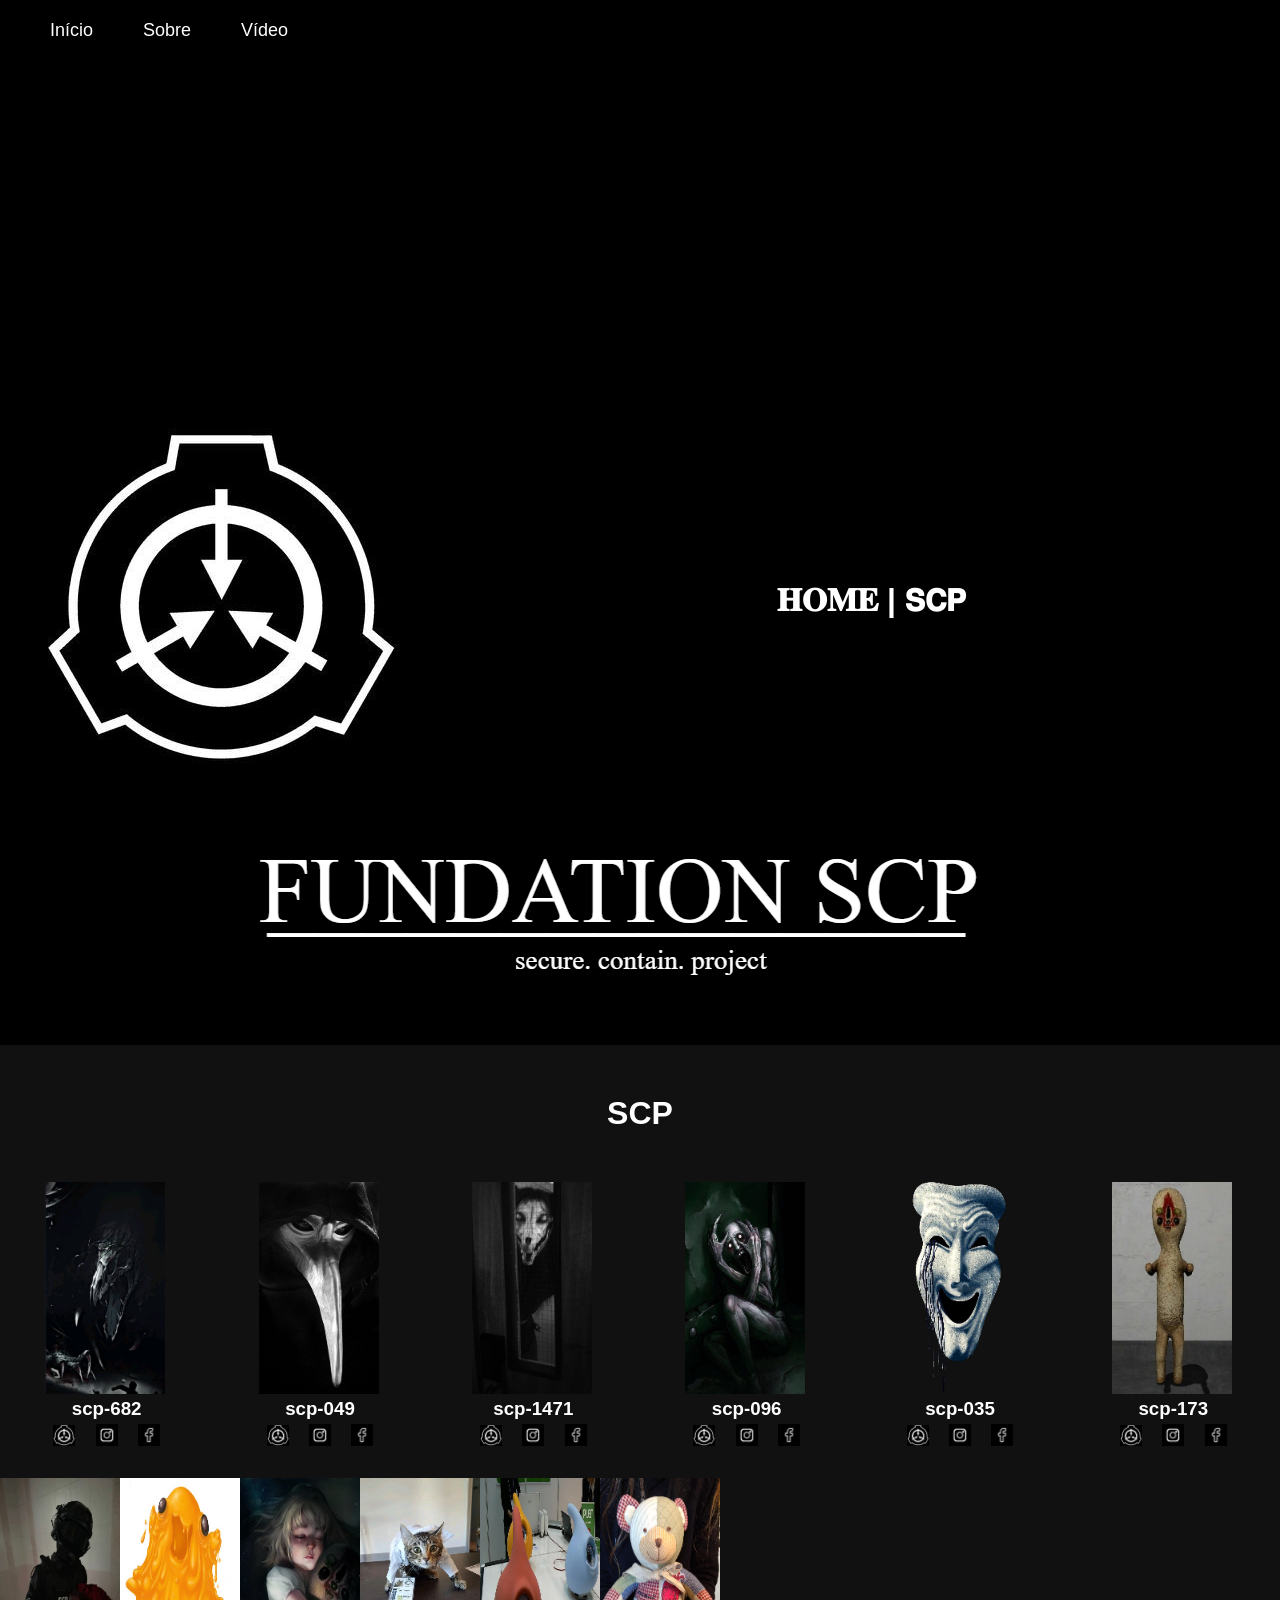
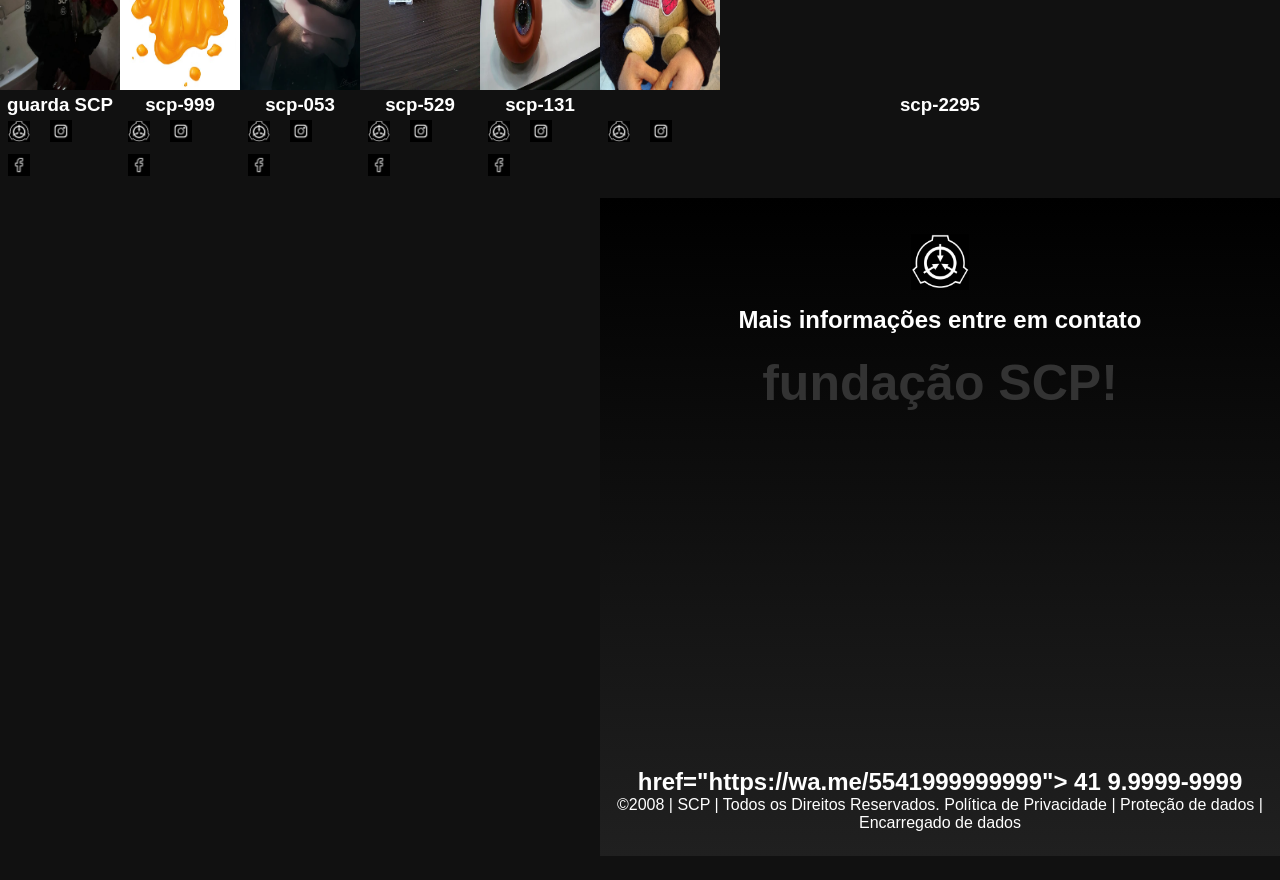
==== index.html @ c374d1dd "67676767" ====
<!DOCTYPE html>
<html lang="pt-br">
<head>
<meta charset="UTF-8">
<meta name="viewport" content="width=device-width, initial-scale=1.0">
<title>Home | SCP </title>
<link rel="stylesheet" href="style.css">
</head>
<body>
    <!DOCTYPE html>
<html lang="pt-br">
<head>
    <meta charset="UTF-8">
    <meta name="viewport" content="width=device-width, initial-scale=1.0">
    <title>Meu Site</title>

    <link rel="stylesheet" href="style.css">
</head>

<body>

    <header>
        <nav class="menu">
        

            <ul>
                <li><a href="index.html">Início</a></li>
                <li><a href="sobre.html">Sobre</a></li>
                <li><a href="video.html">Vídeo</a></li>
            </ul>
        </nav>
    </header>


</body>
</html>
    <!--header é a parte do cabeçalho do site, é o topo da página-->
<header class="cabecalho-itens">
<img class="cabecalho_imagem" src="scp.jpeg" alt="Logo da
Página">

<h1 class="titulo_site">𝐇𝐎𝐌𝐄 | 𝗦𝗖𝗣</h1>
<p class="texto">𝗳𝘂𝗻𝗱𝗮𝘁𝗶𝗼𝗻 𝗦𝗖𝗣</p>
<div class="sociais">
<img class="sociais" src="whatsapp.jpeg" alt="Logo do Whats da
Escola">
<img class="sociais" src="facebook.jpeg" alt="Facebook da
Escola">
<img class="sociais" src="instagram.jpeg" alt="instagram da
Escola">
</div>
</header>
<!--Seção banner 1 é a parte do paragrafo 1 da página-->
<section class="banner1">
<img class="escola.image" src="preto.jpeg" alt="Banner da Escola">
</section>
<!--Seção estudantes é a parte do paragrafo 2 da página -- "Meninos"-->
<!--altere em "src="estudante_menino_1.png" para src"nome da imagem do menino em
todos abaixo-->
<h1 class="estudante_titulo">SCP</h1>
<p> </p>
<div class="estudantes_todos">
<div class="estudante-div">
<img class="estudante-imagem" src="scp-682.jpeg" alt="Foto da
turma do 1CDS do ano de 2026">
<h3 class="estudante-nome">scp-682</h3>
<a href="http://scp-pt-br.wikidot.com/scp-682"target="_blank">
<p> </p>
<img class="estudante-icone" src="scp.jpeg" alt="Link do Site da
escola"></a>
<img class="estudante-icone" src="instagram.jpeg" alt="Link do
Instagram">
<img class="estudante-icone" src="facebook.jpeg" alt="Link do Facebook">
</div>


<div class="estudante-div">
<img class="estudante-imagem" src="scp-049.jpeg" alt="Foto da
turma do 1CDS do ano de 2026">
<h3 class="estudante-nome">scp-049</h3>
<a href="http://scp-pt-br.wikidot.com/scp-049"target="_blank">
<p> </p>
<img class="estudante-icone" src="scp.jpeg" alt="Link do
Site da escola"></a>
<img class="estudante-icone" src="instagram.jpeg" alt="Link do
Instagram">
<img class="estudante-icone" src="facebook.jpeg" alt="Link do
Facebook">
</div>

<div class="estudante-div">
<img class="estudante-imagem" src="scp-1471.jpeg" alt="Foto da
turma do 1CDS do ano de 2026">
<h3 class="estudante-nome">scp-1471</h3>
<a href="http://scp-pt-br.wikidot.com/scp-1471"target="_blank">
<p> </p>
<img class="estudante-icone" src="scp.jpeg" alt="Link do
Site da escola"></a>
<img class="estudante-icone" src="instagram.jpeg" alt="Link do
Instagram">
<img class="estudante-icone" src="facebook.jpeg" alt="Link do
Facebook">
</div>

<div class="estudante-div">
<img class="estudante-imagem" src="scp-096.jpeg" alt="Foto da
turma do 1CDS do ano de 2026">
<h3 class="estudante-nome">scp-096</h3>
<a href="http://scp-pt-br.wikidot.com/scp-096"target="_blank">
<p> </p>
<img class="estudante-icone" src="scp.jpeg" alt="Link do
Site da escola"></a>
<img class="estudante-icone" src="instagram.jpeg" alt="Link do
Instagram">
<img class="estudante-icone" src="facebook.jpeg" alt="Link do
Facebook">
</div>

<div class="estudante-div">
<img class="estudante-imagem" src="spc-035.jpeg" alt="Foto da
turma do 1CDS do ano de 2026">
<h3 class="estudante-nome">scp-035</h3>
<a href="http://scp-pt-br.wikidot.com/scp-035"target="_blank">
<p> </p>
<img class="estudante-icone" src="scp.jpeg" alt="Link do
Site da escola"></a>
<img class="estudante-icone" src="instagram.jpeg" alt="Link do
Instagram">
<img class="estudante-icone" src="facebook.jpeg" alt="Link do
Facebook">
</div>

<div class="estudante-div">
<img class="estudante-imagem" src="scp-173.jpeg" alt="Foto da
turma do 1CDS do ano de 2026">
<h3 class="estudante-nome">scp-173</h3>
<a href="http://scp-pt-br.wikidot.com/scp-173"target="_blank">
<p> </p>
<img class="estudante-icone" src="scp.jpeg" alt="Link do
Site da escola"></a>
<img class="estudante-icone" src="instagram.jpeg" alt="Link do
Instagram">
<img class="estudante-icone" src="facebook.jpeg" alt="Link do
Facebook">
</div>

</div>
</section>

<!--Seção estudantes é a parte do paragrafo 3 da página -- "Meninas"-->
<!--altere em "src="estudante_menina_1.png" para src"nome da imagem do menina em
todas abaixo-->
<!--altere em "src="site_school.png" para src"nome da logo em todos abaixo-->
<section class="estudante">
<div class="estudantes_todos">
<div class="estudante-div">
<img class="estudante-imagem" src="guardascp.jpeg" alt="Foto da
turma do 1CDS do ano de 2023">
<h3 class="estudante-nome">guarda SCP</h3>
<a href="http://scp-pt-br.wikidot.com/"target="_blank">
<p> </p>
<img class="estudante-icone" src="scp.jpeg" alt="Link do Site da
escola"></a>
<img class="estudante-icone" src="instagram.jpeg" alt="Link do Instagram">
<img class="estudante-icone" src="facebook.jpeg" alt="Link do Facebook">
</div>


<div class="estudante-div">
<img class="estudante-imagem" src="scp-999.jpeg" alt="Foto da
turma do 1CDS do ano de 2023">
<h3 class="estudante-nome">scp-999</h3>
<a href="http://scp-pt-br.wikidot.com/scp-999"target="_blank">
<p> </p>
<img class="estudante-icone" src="scp.jpeg" alt="Link do Site da
escola"></a>
<img class="estudante-icone" src="instagram.jpeg" alt="Link do Instagram">
<img class="estudante-icone" src="facebook.jpeg" alt="Link do Facebook">
</div>


<div class="estudante-div">
<img class="estudante-imagem" src="scp-053.jpeg" alt="Foto da
turma do 1CDS do ano de 2023">
<h3 class="estudante-nome">scp-053</h3>
<a href="http://scp-pt-br.wikidot.com/scp-053"target="_blank">
<p> </p>
<img class="estudante-icone" src="scp.jpeg" alt=whatsapp"Link do Site da
escola"></a>
<img class="estudante-icone" src="instagram.jpeg" alt="Link do Instagram">
<img class="estudante-icone" src="facebook.jpeg" alt="Link do Facebook">
</div>


<div class="estudante-div">
<img class="estudante-imagem" src="scp-529.jpeg" alt="Foto da
turma do 1CDS do ano de 2023">
<h3 class="estudante-nome">scp-529</h3>
<a href="http://scp-pt-br.wikidot.com/scp-529"target="_blank">
<p> </p>
<img class="estudante-icone" src="scp.jpeg" alt="Link do Site da
escola"></a>
<img class="estudante-icone" src="instagram.jpeg" alt="Link do Instagram">
<img class="estudante-icone" src="facebook.jpeg" alt="Link do Facebook">
</div>


<div class="estudante-div">
<img class="estudante-imagem" src="scp-131.jpeg" alt="Foto da
turma do 1CDS do ano de 2023">
<h3 class="estudante-nome">scp-131</h3>
<a href="http://scp-pt-br.wikidot.com/scp-131"target="_blank">
<p> </p>
<img class="estudante-icone" src="scp.jpeg" alt="Link do Site da
escola"></a>
<img class="estudante-icone" src="instagram.jpeg" alt="Link do Instagram">
<img class="estudante-icone" src="facebook.jpeg" alt="Link do Facebook">
</div>

<div class="estudante-div">
<img class="estudante-imagem" src="scp-2295.jpeg" alt="Foto da turma do
1CDS do ano de 2023">
<h3 class="estudante-nome">scp-2295</h3>
<a href="http://scp-pt-br.wikidot.com/scp-2295">
<p> </p>
<img class="estudante-icone" src="scp.jpeg" alt="Link do Site
da escola"></a>
<img class="estudante-icone" src="instagram.jpeg" alt="Link do
Instagram"> 
<!--altere em "src="site_school.png" para src"nome da logo em todos abaixo-->
<!--para aumentar os alunos copie a div no edidor que corresponda desde a foto
até os icones abaixo - dúvidas chame o professor-->
<section class="estudante">



</section>
<!--Seção rodapé é a parte final da paragrafo 3 da página-->
<footer class="escola">
<img class="logo_rodape" src="scp.jpeg" alt="Logo da Escola">
<h2 class="escola-título">Mais informações entre em contato<a class="link"

    </div>
    
<div class="container-video">
    <h3 class="titulo-video">fundação SCP!</h3>


    <iframe width="560" height="315" src="https://www.youtube.com/embed/uKC1v2yq2Dg?si=O0tq8UZgCanzXx1q" title="YouTube video player" frameborder="0" allow="accelerometer; autoplay; clipboard-write; encrypted-media; gyroscope; picture-in-picture; web-share" referrerpolicy="strict-origin-when-cross-origin" allowfullscreen></iframe>
</div>

href="https://wa.me/5541999999999"> 41 9.9999-9999 </a></h2>
<p></p>
<p>©2008 | SCP | Todos os Direitos Reservados.
Política de Privacidade | Proteção de dados | Encarregado de dados</p>
<p> </p>
</footer>
</body>
</html>
<!DOCTYPE html>
<html lang="pt-br">
<head>
    <meta charset="UTF-8">
    <meta name="viewport" content="width=device-width, initial-scale=1.0">
    <title>Home | SCP </title>
    <link rel="stylesheet" href="style.css">
</head>
<body>
</div>

 <!DOCTYPE html>
<html>
<head>
    <title>Page Title</title>
---- style.css ----
*{
margin: 0;
padding: 0;
box-sizing: border-box;
}
body{
font-family: "Poppins", sans-serif;
}
header{
    width: 1980px;
    height: 400px;
    background: #000;
}
.cabecalho-itens{
max-width: 1980px;
margin: 0 auto;
display: flex;
align-items: center;
justify-content: center;
}
.cabecalho-imagem{
width: 10%;
display: flex;
justify-content: flex-start;
align-items: center;
}
.titulo_site{
padding: 50px;
text-align: center;
width: 50%;
font: 30px;
}
.sociais{
display: flex;
justify-content: flex-end;
width: 25%;
padding-right: 30px;
}
.banner1{
display: flex;
justify-content: center;
}
.estudante_titulo{
padding: 50px;
text-align: center;

}
.estudante-nome{
text-align: center;
}
.estudante-imagem{
width: 120px;
}
.estudante-icone{
width: 38px;
padding: 4px 8px;
}
.estudante{
background-image: background-color(#000000);
padding: 24px 0;
}

.estudante.div{
text-align: center;
padding: 24px 0;
}
.estudantes_todos{
display: flex;
justify-content: space-around;
}
.escola{
background-image: linear-gradient(#000000,#202020);
color: white;
display: flex;
justify-content:center;
padding: 24px 0;
text-align:center;
display:block;
}
.escola-titulo{
padding: 50px;
text-align: center;
}
.logo_rodape{
height: 80px;
padding: 12px 0;

}

.link{
color: #ffffff;
text-decoration: none;
}
.titulo_site {
    color: white; 
}

.texto {
    color: rgb(255, 255, 255);
}
.main-container {
  display: flex;
  flex-direction: column; 
  align-items: center;
}
.titulo-video {
  font-family: 'Segoe UI', Tahoma, Geneva, Verdana, sans-serif; 
  font-size: 50px;
  font-weight: bold;
  color: #333333;
  text-align: center;
  margin-bottom: 15px;
  padding: 20px 0;    
}

.container-video {
  text-align: center;
}

* {
    margin: 0;
    padding: 0;
    box-sizing: border-box;
}

body {
    background-color: #111;
    color: white;
    font-family: Arial, sans-serif;
}

header {
    background-color: #000;
    padding: 20px 40px;
}

.menu {
    display: flex;
    align-items: center;
    justify-content: space-between;
}

.menu h1 {
    font-size: 25px;
}

.menu ul {
    display: flex;
    list-style: none;
    gap: 30px;
}

.menu a {
    color: white;
    text-decoration: none;
    font-size: 18px;
    padding: 10px;
}

.menu a:hover {
    background-color: #333;
    border-radius: 5px;
}

main {
    padding: 40px;
}

main h2 {
    font-size: 35px;
    margin-bottom: 10px;
}

main p {
    font-size: 18px;
}
header {
    position: sticky;
    top: 0;
    z-index: 1000;
}
---- style.css ----
*{
margin: 0;
padding: 0;
box-sizing: border-box;
}
body{
font-family: "Poppins", sans-serif;
}
header{
    width: 1980px;
    height: 400px;
    background: #000;
}
.cabecalho-itens{
max-width: 1980px;
margin: 0 auto;
display: flex;
align-items: center;
justify-content: center;
}
.cabecalho-imagem{
width: 10%;
display: flex;
justify-content: flex-start;
align-items: center;
}
.titulo_site{
padding: 50px;
text-align: center;
width: 50%;
font: 30px;
}
.sociais{
display: flex;
justify-content: flex-end;
width: 25%;
padding-right: 30px;
}
.banner1{
display: flex;
justify-content: center;
}
.estudante_titulo{
padding: 50px;
text-align: center;

}
.estudante-nome{
text-align: center;
}
.estudante-imagem{
width: 120px;
}
.estudante-icone{
width: 38px;
padding: 4px 8px;
}
.estudante{
background-image: background-color(#000000);
padding: 24px 0;
}

.estudante.div{
text-align: center;
padding: 24px 0;
}
.estudantes_todos{
display: flex;
justify-content: space-around;
}
.escola{
background-image: linear-gradient(#000000,#202020);
color: white;
display: flex;
justify-content:center;
padding: 24px 0;
text-align:center;
display:block;
}
.escola-titulo{
padding: 50px;
text-align: center;
}
.logo_rodape{
height: 80px;
padding: 12px 0;

}

.link{
color: #ffffff;
text-decoration: none;
}
.titulo_site {
    color: white; 
}

.texto {
    color: rgb(255, 255, 255);
}
.main-container {
  display: flex;
  flex-direction: column; 
  align-items: center;
}
.titulo-video {
  font-family: 'Segoe UI', Tahoma, Geneva, Verdana, sans-serif; 
  font-size: 50px;
  font-weight: bold;
  color: #333333;
  text-align: center;
  margin-bottom: 15px;
  padding: 20px 0;    
}

.container-video {
  text-align: center;
}

* {
    margin: 0;
    padding: 0;
    box-sizing: border-box;
}

body {
    background-color: #111;
    color: white;
    font-family: Arial, sans-serif;
}

header {
    background-color: #000;
    padding: 20px 40px;
}

.menu {
    display: flex;
    align-items: center;
    justify-content: space-between;
}

.menu h1 {
    font-size: 25px;
}

.menu ul {
    display: flex;
    list-style: none;
    gap: 30px;
}

.menu a {
    color: white;
    text-decoration: none;
    font-size: 18px;
    padding: 10px;
}

.menu a:hover {
    background-color: #333;
    border-radius: 5px;
}

main {
    padding: 40px;
}

main h2 {
    font-size: 35px;
    margin-bottom: 10px;
}

main p {
    font-size: 18px;
}
header {
    position: sticky;
    top: 0;
    z-index: 1000;
}
---- style.css ----
*{
margin: 0;
padding: 0;
box-sizing: border-box;
}
body{
font-family: "Poppins", sans-serif;
}
header{
    width: 1980px;
    height: 400px;
    background: #000;
}
.cabecalho-itens{
max-width: 1980px;
margin: 0 auto;
display: flex;
align-items: center;
justify-content: center;
}
.cabecalho-imagem{
width: 10%;
display: flex;
justify-content: flex-start;
align-items: center;
}
.titulo_site{
padding: 50px;
text-align: center;
width: 50%;
font: 30px;
}
.sociais{
display: flex;
justify-content: flex-end;
width: 25%;
padding-right: 30px;
}
.banner1{
display: flex;
justify-content: center;
}
.estudante_titulo{
padding: 50px;
text-align: center;

}
.estudante-nome{
text-align: center;
}
.estudante-imagem{
width: 120px;
}
.estudante-icone{
width: 38px;
padding: 4px 8px;
}
.estudante{
background-image: background-color(#000000);
padding: 24px 0;
}

.estudante.div{
text-align: center;
padding: 24px 0;
}
.estudantes_todos{
display: flex;
justify-content: space-around;
}
.escola{
background-image: linear-gradient(#000000,#202020);
color: white;
display: flex;
justify-content:center;
padding: 24px 0;
text-align:center;
display:block;
}
.escola-titulo{
padding: 50px;
text-align: center;
}
.logo_rodape{
height: 80px;
padding: 12px 0;

}

.link{
color: #ffffff;
text-decoration: none;
}
.titulo_site {
    color: white; 
}

.texto {
    color: rgb(255, 255, 255);
}
.main-container {
  display: flex;
  flex-direction: column; 
  align-items: center;
}
.titulo-video {
  font-family: 'Segoe UI', Tahoma, Geneva, Verdana, sans-serif; 
  font-size: 50px;
  font-weight: bold;
  color: #333333;
  text-align: center;
  margin-bottom: 15px;
  padding: 20px 0;    
}

.container-video {
  text-align: center;
}

* {
    margin: 0;
    padding: 0;
    box-sizing: border-box;
}

body {
    background-color: #111;
    color: white;
    font-family: Arial, sans-serif;
}

header {
    background-color: #000;
    padding: 20px 40px;
}

.menu {
    display: flex;
    align-items: center;
    justify-content: space-between;
}

.menu h1 {
    font-size: 25px;
}

.menu ul {
    display: flex;
    list-style: none;
    gap: 30px;
}

.menu a {
    color: white;
    text-decoration: none;
    font-size: 18px;
    padding: 10px;
}

.menu a:hover {
    background-color: #333;
    border-radius: 5px;
}

main {
    padding: 40px;
}

main h2 {
    font-size: 35px;
    margin-bottom: 10px;
}

main p {
    font-size: 18px;
}
header {
    position: sticky;
    top: 0;
    z-index: 1000;
}
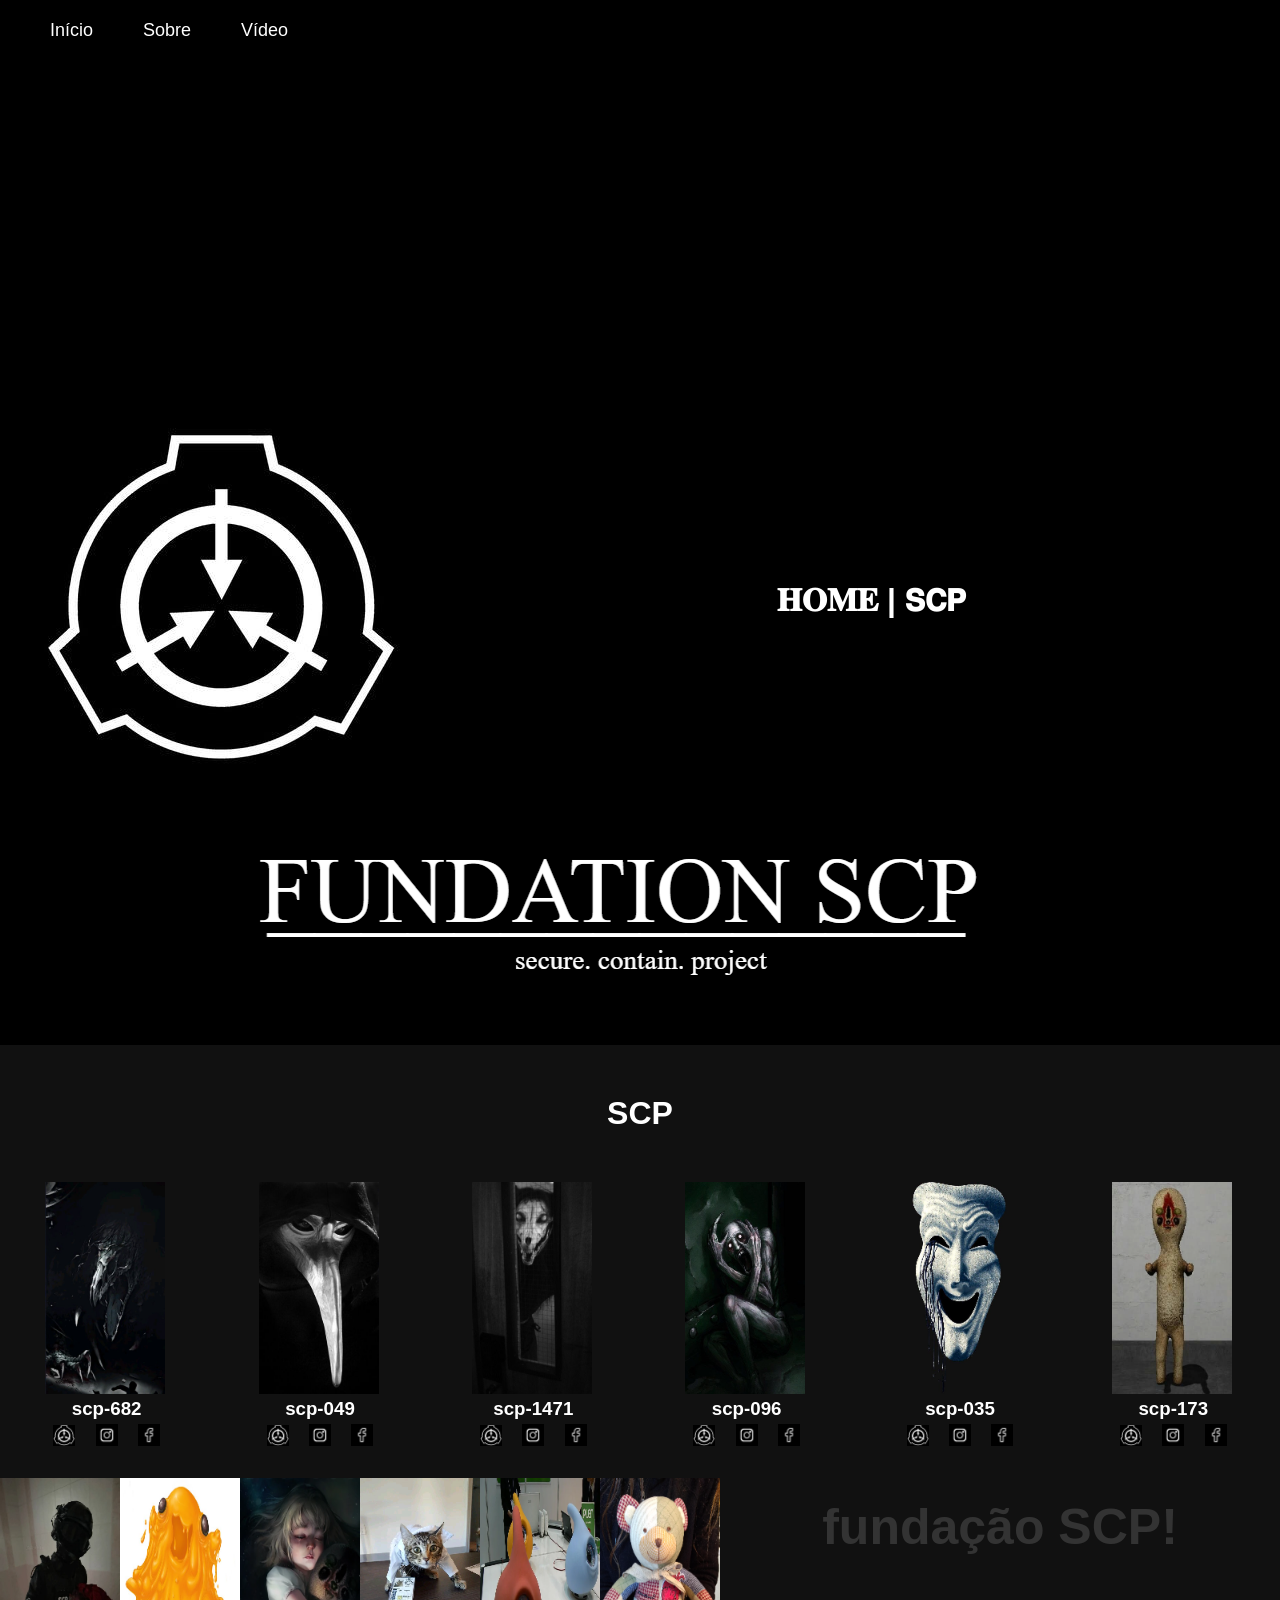
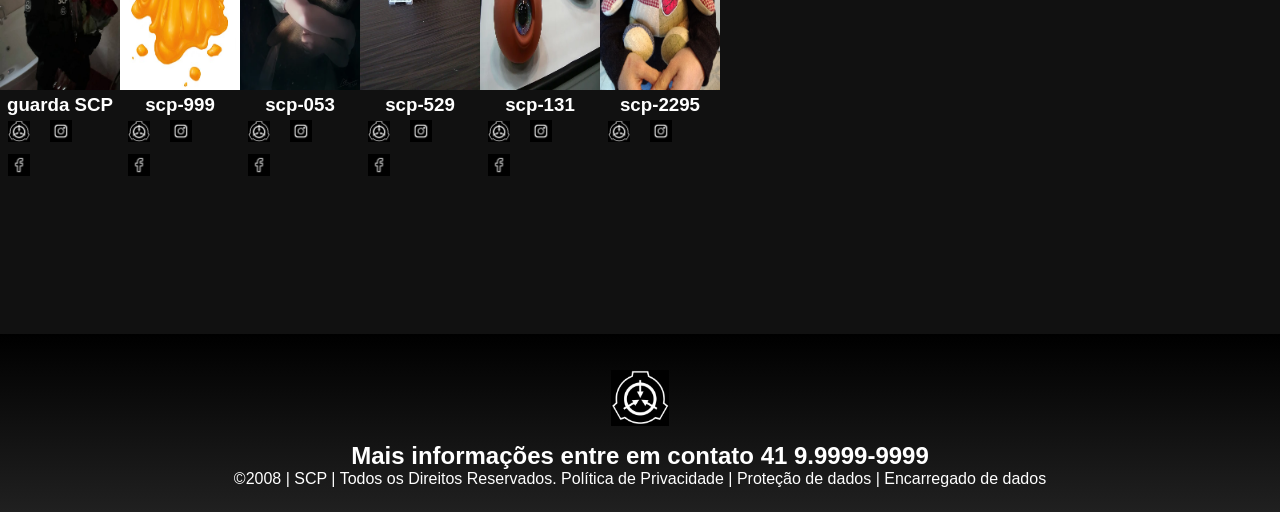
==== commit f9dc8821: "6767676767" ====
--- a/index.html
+++ b/index.html
@@ -232,7 +232,14 @@
 até os icones abaixo - dúvidas chame o professor-->
 <section class="estudante">
 
-
+    </div>
+    
+<div class="container-video">
+    <h3 class="titulo-video">fundação SCP!</h3>
+
+
+    <iframe width="560" height="315" src="https://www.youtube.com/embed/uKC1v2yq2Dg?si=O0tq8UZgCanzXx1q" title="YouTube video player" frameborder="0" allow="accelerometer; autoplay; clipboard-write; encrypted-media; gyroscope; picture-in-picture; web-share" referrerpolicy="strict-origin-when-cross-origin" allowfullscreen></iframe>
+</div>
 
 </section>
 <!--Seção rodapé é a parte final da paragrafo 3 da página-->
@@ -240,15 +247,7 @@
 <img class="logo_rodape" src="scp.jpeg" alt="Logo da Escola">
 <h2 class="escola-título">Mais informações entre em contato<a class="link"
 
-    </div>
     
-<div class="container-video">
-    <h3 class="titulo-video">fundação SCP!</h3>
-
-
-    <iframe width="560" height="315" src="https://www.youtube.com/embed/uKC1v2yq2Dg?si=O0tq8UZgCanzXx1q" title="YouTube video player" frameborder="0" allow="accelerometer; autoplay; clipboard-write; encrypted-media; gyroscope; picture-in-picture; web-share" referrerpolicy="strict-origin-when-cross-origin" allowfullscreen></iframe>
-</div>
-
 href="https://wa.me/5541999999999"> 41 9.9999-9999 </a></h2>
 <p></p>
 <p>©2008 | SCP | Todos os Direitos Reservados.
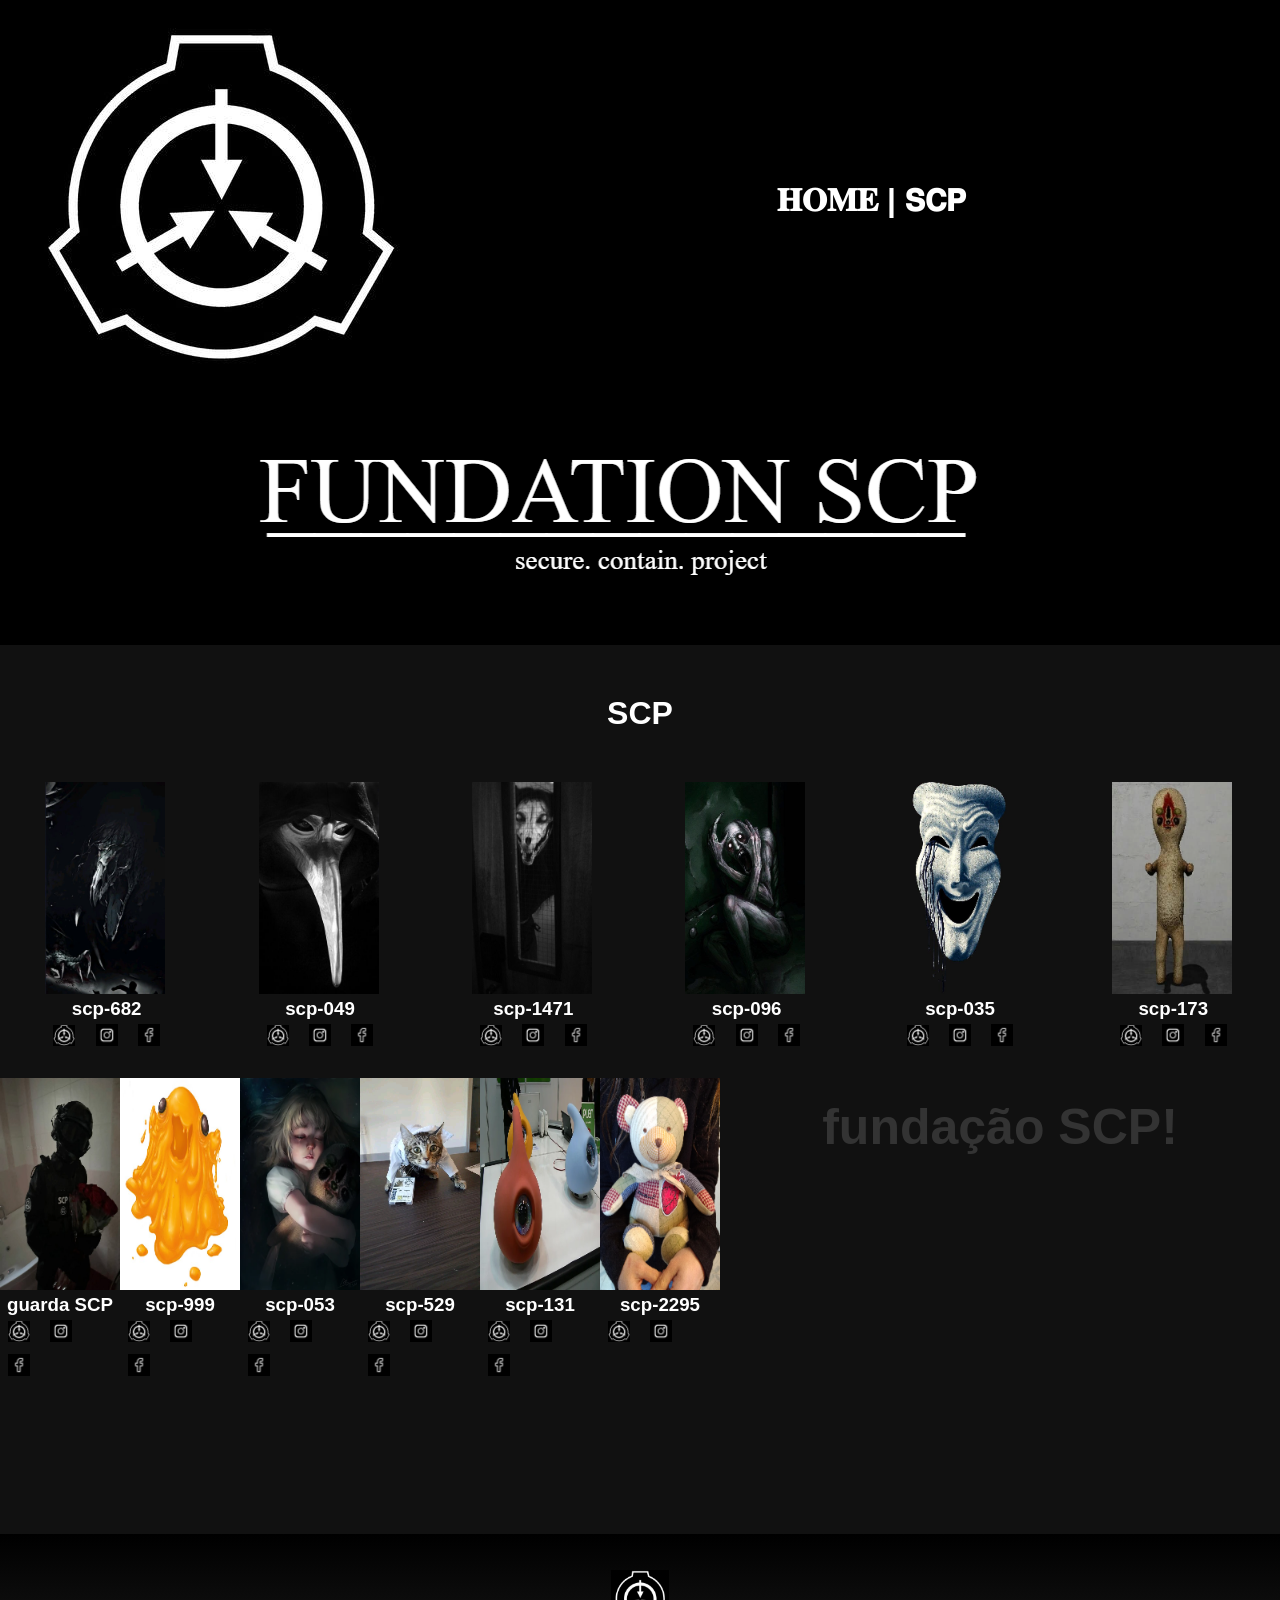
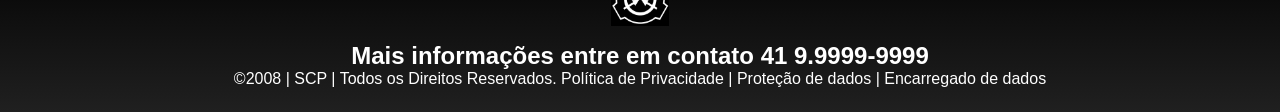
==== commit 937f6218: "6767676767" ====
--- a/index.html
+++ b/index.html
@@ -17,22 +17,6 @@
     <link rel="stylesheet" href="style.css">
 </head>
 
-<body>
-
-    <header>
-        <nav class="menu">
-        
-
-            <ul>
-                <li><a href="index.html">Início</a></li>
-                <li><a href="sobre.html">Sobre</a></li>
-                <li><a href="video.html">Vídeo</a></li>
-            </ul>
-        </nav>
-    </header>
-
-
-</body>
 </html>
     <!--header é a parte do cabeçalho do site, é o topo da página-->
 <header class="cabecalho-itens">
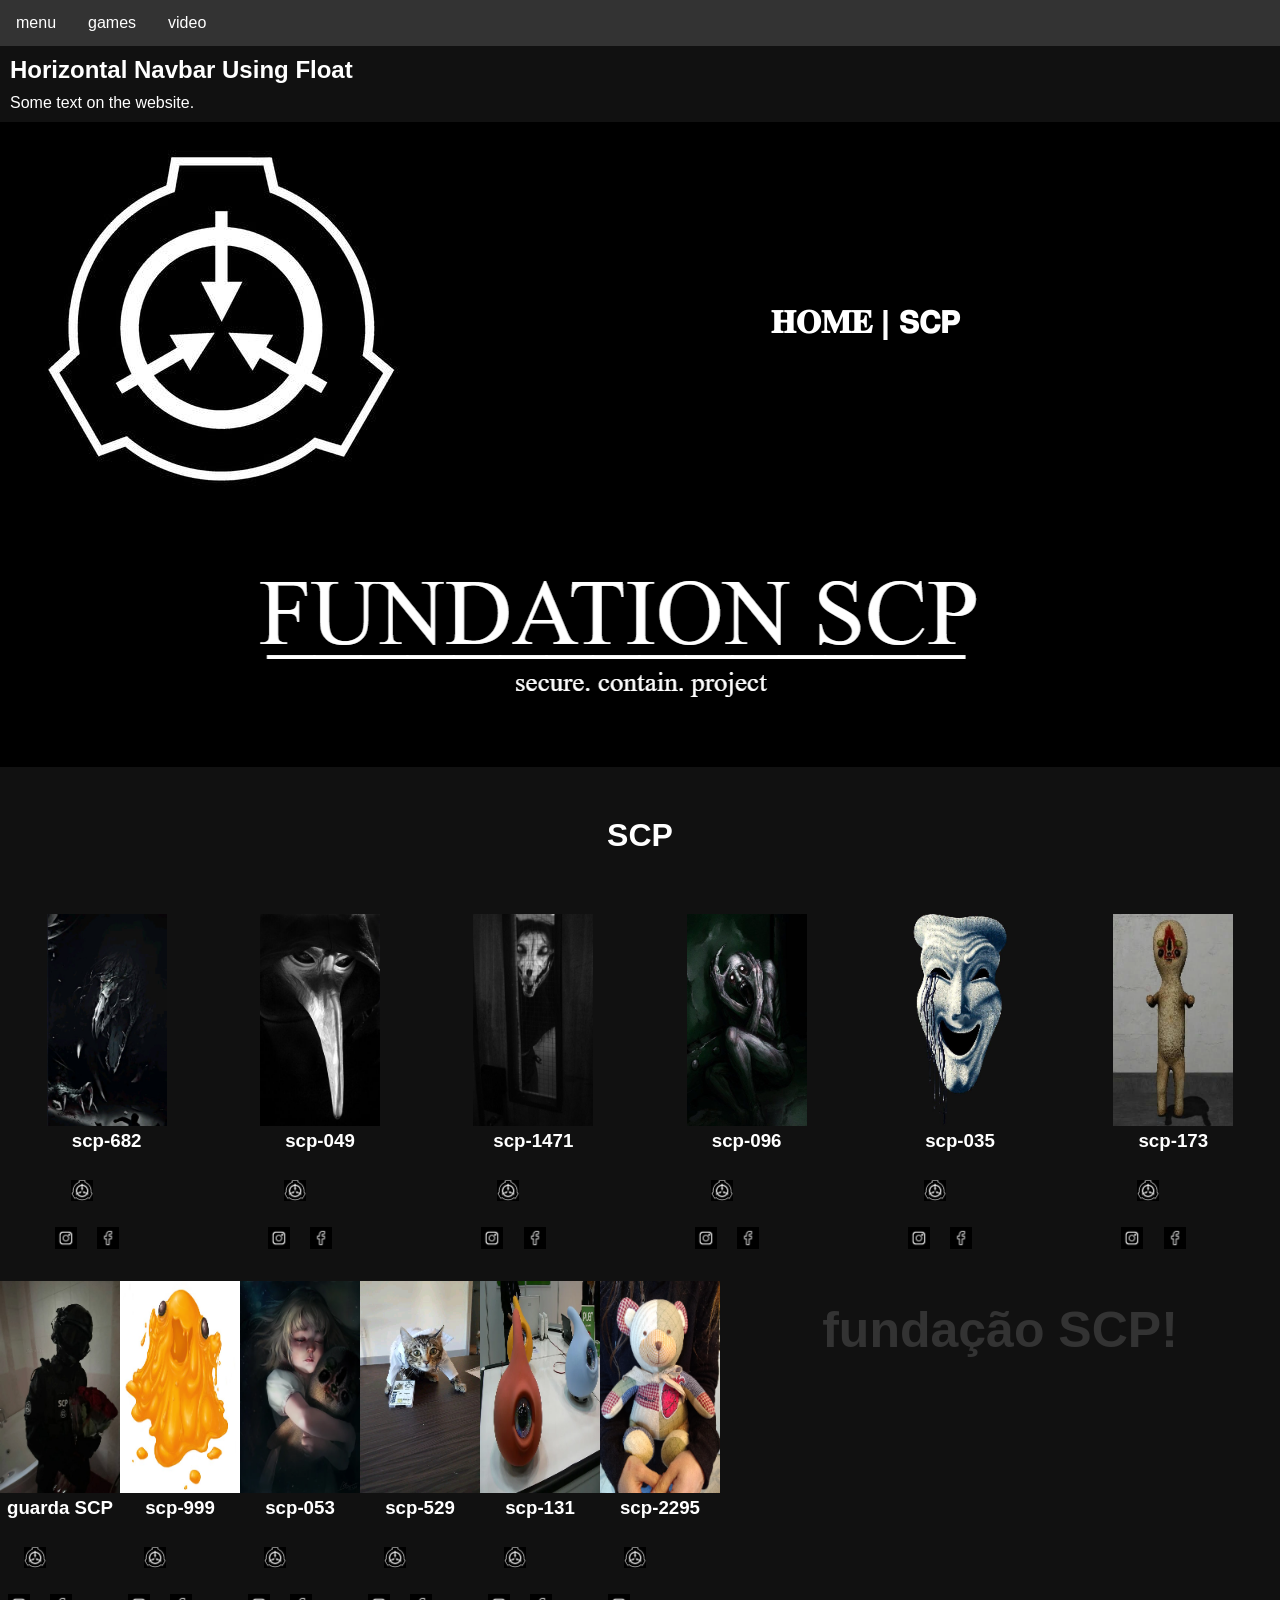
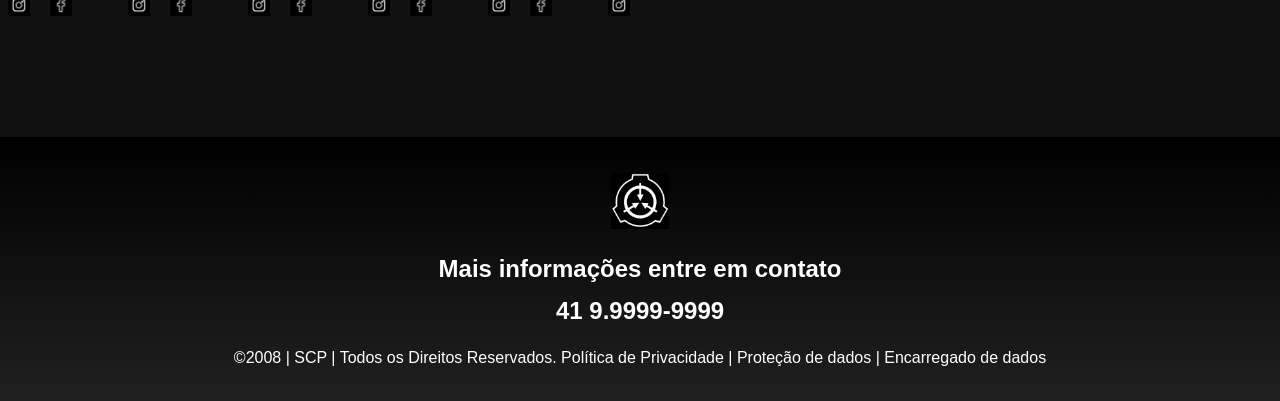
==== commit 6eaa1088: "02020202" ====
--- a/index.html
+++ b/index.html
@@ -16,6 +16,21 @@
 
     <link rel="stylesheet" href="style.css">
 </head>
+
+</head>
+<body>
+
+<ul>
+  <li><a href="#menu">menu</a></li>
+  <li><a href="#games">games</a></li>
+  <li><a href="#videos">video</a></li>
+</ul>
+
+<h2>Horizontal Navbar Using Float</h2>
+<p>Some text on the website.</p>
+
+</body>
+</html>
 
 </html>
     <!--header é a parte do cabeçalho do site, é o topo da página-->
--- a/style.css
+++ b/style.css
@@ -178,4 +178,60 @@
     position: sticky;
     top: 0;
     z-index: 1000;
-}+}
+
+body {
+  margin: 0;
+  padding: 0;
+}
+
+h2, p {
+  margin: 10px;
+}
+
+ul {
+  list-style-type: none;
+  margin: 0;
+  padding: 0;
+  overflow: hidden;
+  background-color: #333333;
+}
+
+ul li {
+  float: left;
+}
+
+ul li a {
+  display: block;
+  color: white;
+  text-align: center;
+  padding: 14px 16px;
+  text-decoration: none;
+}
+
+ul li a:hover {
+  background-color: #111111;
+}
+
+  ul {
+    list-style: none;
+    margin: 0;
+    padding: 0;
+    overflow: hidden;
+    background: #333;
+  }
+  li {
+    float: left;
+  }
+  a {
+    display: block;
+    color: white;
+    padding: 14px 16px;
+    text-decoration: none;
+  }
+  a:hover {
+    background: #111;
+  }
+
+
+
--- a/style.css
+++ b/style.css
@@ -178,4 +178,60 @@
     position: sticky;
     top: 0;
     z-index: 1000;
-}+}
+
+body {
+  margin: 0;
+  padding: 0;
+}
+
+h2, p {
+  margin: 10px;
+}
+
+ul {
+  list-style-type: none;
+  margin: 0;
+  padding: 0;
+  overflow: hidden;
+  background-color: #333333;
+}
+
+ul li {
+  float: left;
+}
+
+ul li a {
+  display: block;
+  color: white;
+  text-align: center;
+  padding: 14px 16px;
+  text-decoration: none;
+}
+
+ul li a:hover {
+  background-color: #111111;
+}
+
+  ul {
+    list-style: none;
+    margin: 0;
+    padding: 0;
+    overflow: hidden;
+    background: #333;
+  }
+  li {
+    float: left;
+  }
+  a {
+    display: block;
+    color: white;
+    padding: 14px 16px;
+    text-decoration: none;
+  }
+  a:hover {
+    background: #111;
+  }
+
+
+
--- a/style.css
+++ b/style.css
@@ -178,4 +178,60 @@
     position: sticky;
     top: 0;
     z-index: 1000;
-}+}
+
+body {
+  margin: 0;
+  padding: 0;
+}
+
+h2, p {
+  margin: 10px;
+}
+
+ul {
+  list-style-type: none;
+  margin: 0;
+  padding: 0;
+  overflow: hidden;
+  background-color: #333333;
+}
+
+ul li {
+  float: left;
+}
+
+ul li a {
+  display: block;
+  color: white;
+  text-align: center;
+  padding: 14px 16px;
+  text-decoration: none;
+}
+
+ul li a:hover {
+  background-color: #111111;
+}
+
+  ul {
+    list-style: none;
+    margin: 0;
+    padding: 0;
+    overflow: hidden;
+    background: #333;
+  }
+  li {
+    float: left;
+  }
+  a {
+    display: block;
+    color: white;
+    padding: 14px 16px;
+    text-decoration: none;
+  }
+  a:hover {
+    background: #111;
+  }
+
+
+
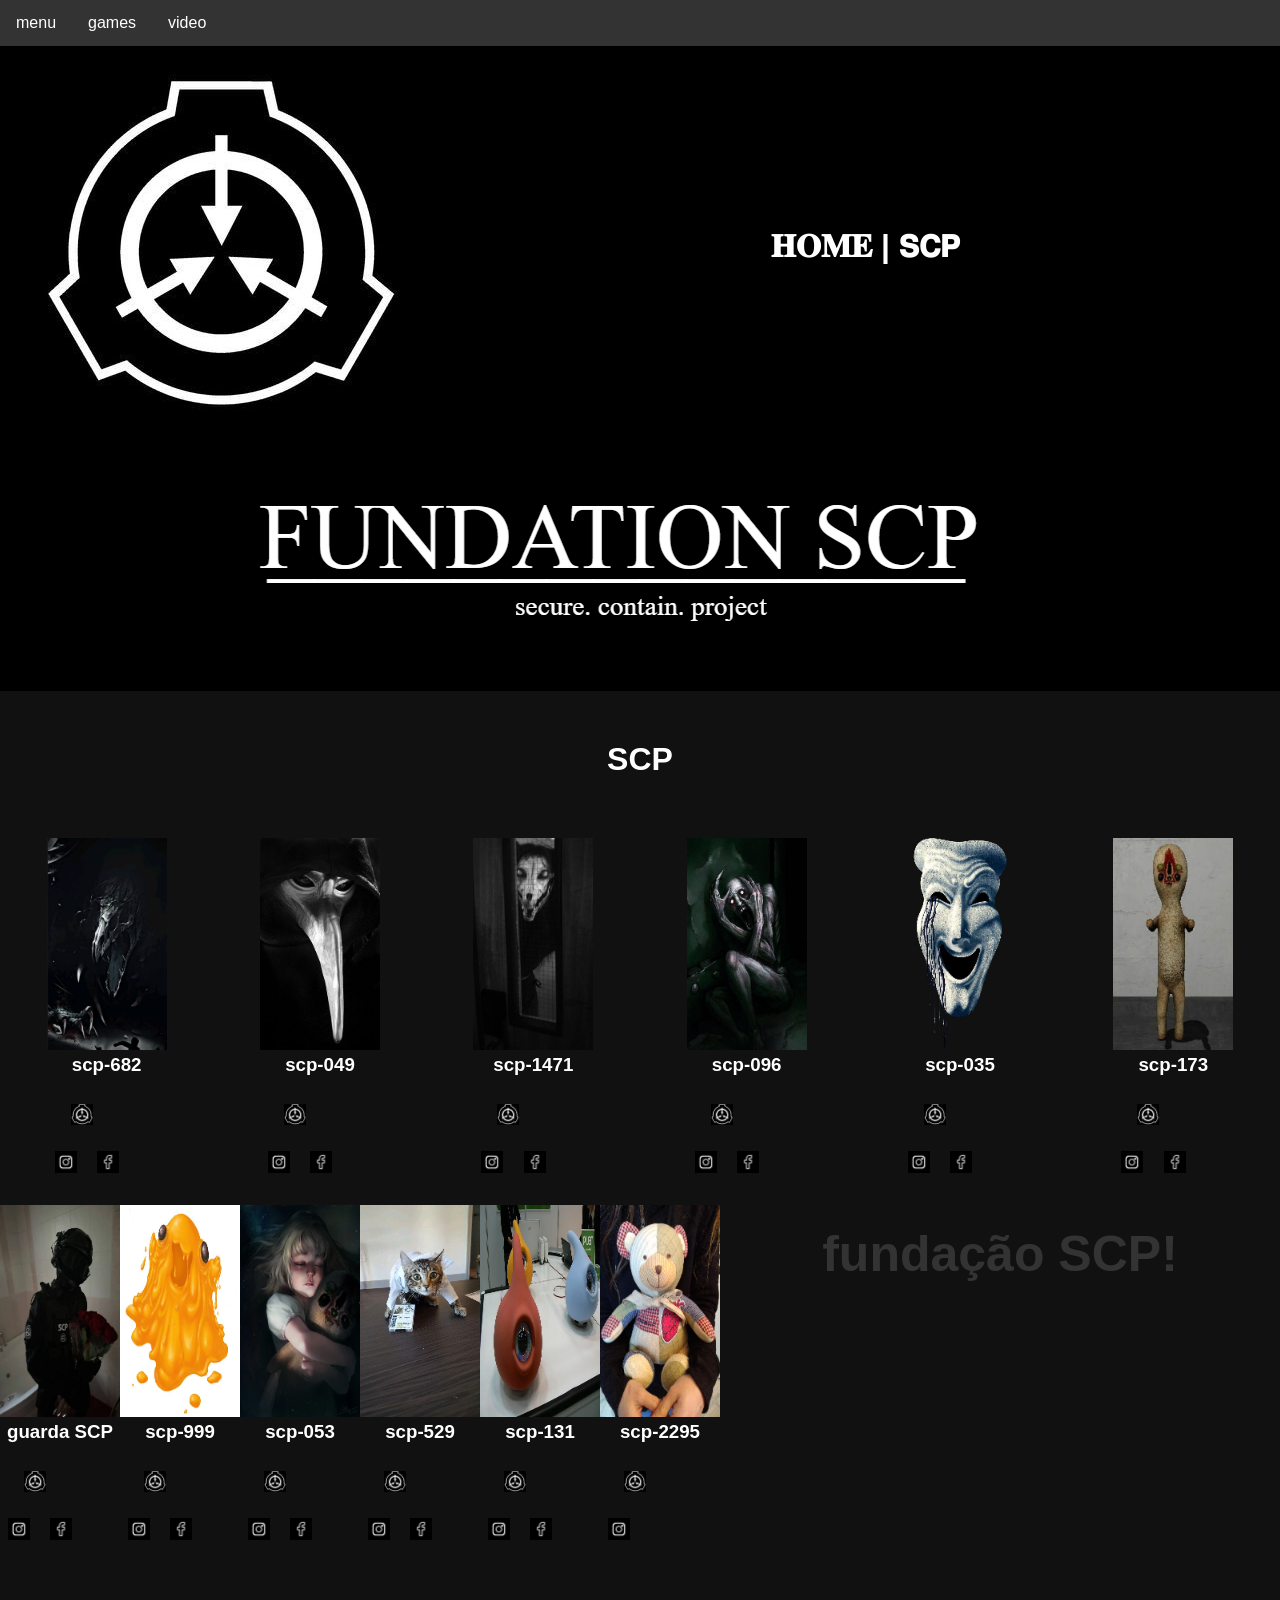
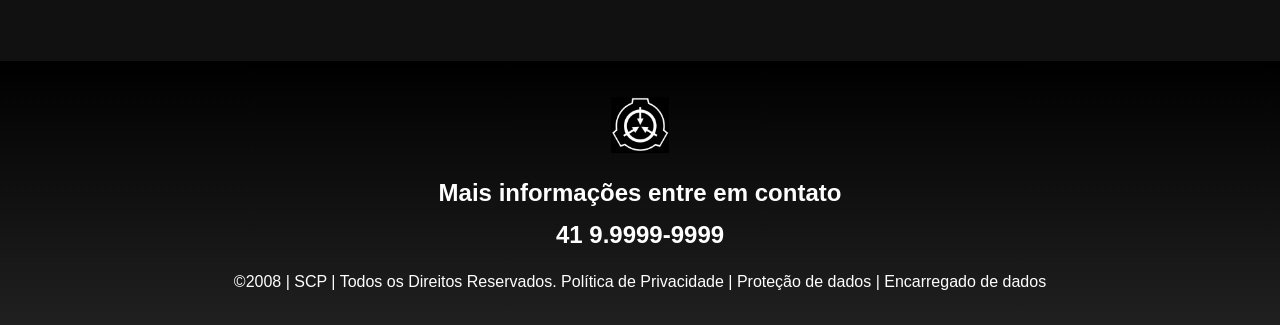
==== commit a9b8a2f9: "12121212121212" ====
--- a/index.html
+++ b/index.html
@@ -25,9 +25,6 @@
   <li><a href="#games">games</a></li>
   <li><a href="#videos">video</a></li>
 </ul>
-
-<h2>Horizontal Navbar Using Float</h2>
-<p>Some text on the website.</p>
 
 </body>
 </html>
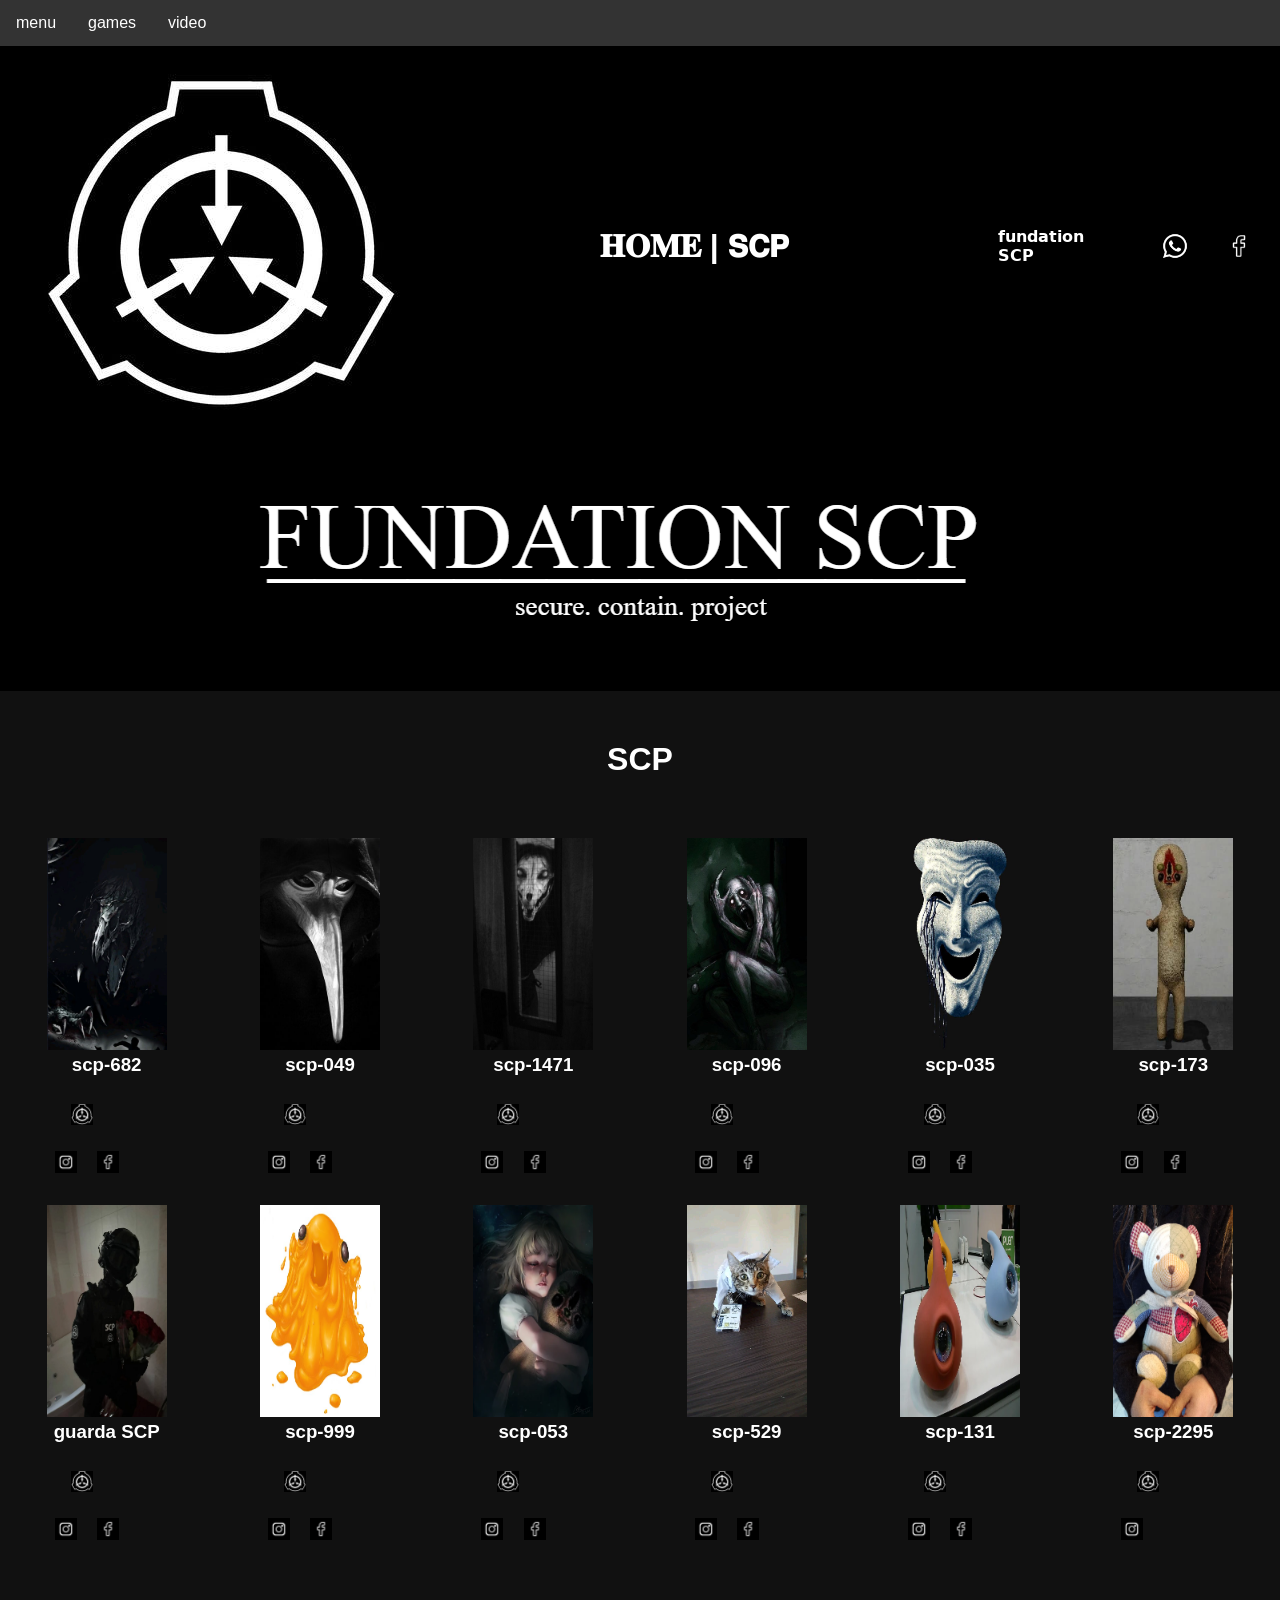
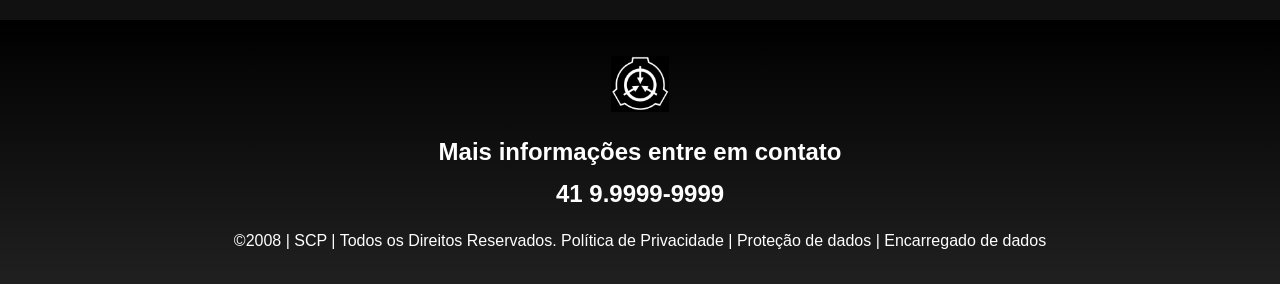
==== commit b8666de8: "2222222" ====
--- a/index.html
+++ b/index.html
@@ -28,6 +28,8 @@
 
 </body>
 </html>
+
+
 
 </html>
     <!--header é a parte do cabeçalho do site, é o topo da página-->
@@ -45,6 +47,15 @@
 <img class="sociais" src="instagram.jpeg" alt="instagram da
 Escola">
 </div>
+
+<div class="container-video">
+    <h3 class="titulo-video">fundação SCP!</h3>
+
+
+    <iframe width="560" height="315" src="https://www.youtube.com/embed/uKC1v2yq2Dg?si=O0tq8UZgCanzXx1q" title="YouTube video player" frameborder="0" allow="accelerometer; autoplay; clipboard-write; encrypted-media; gyroscope; picture-in-picture; web-share" referrerpolicy="strict-origin-when-cross-origin" allowfullscreen></iframe>
+</div>
+
+
 </header>
 <!--Seção banner 1 é a parte do paragrafo 1 da página-->
 <section class="banner1">
@@ -230,12 +241,6 @@
 
     </div>
     
-<div class="container-video">
-    <h3 class="titulo-video">fundação SCP!</h3>
-
-
-    <iframe width="560" height="315" src="https://www.youtube.com/embed/uKC1v2yq2Dg?si=O0tq8UZgCanzXx1q" title="YouTube video player" frameborder="0" allow="accelerometer; autoplay; clipboard-write; encrypted-media; gyroscope; picture-in-picture; web-share" referrerpolicy="strict-origin-when-cross-origin" allowfullscreen></iframe>
-</div>
 
 </section>
 <!--Seção rodapé é a parte final da paragrafo 3 da página-->
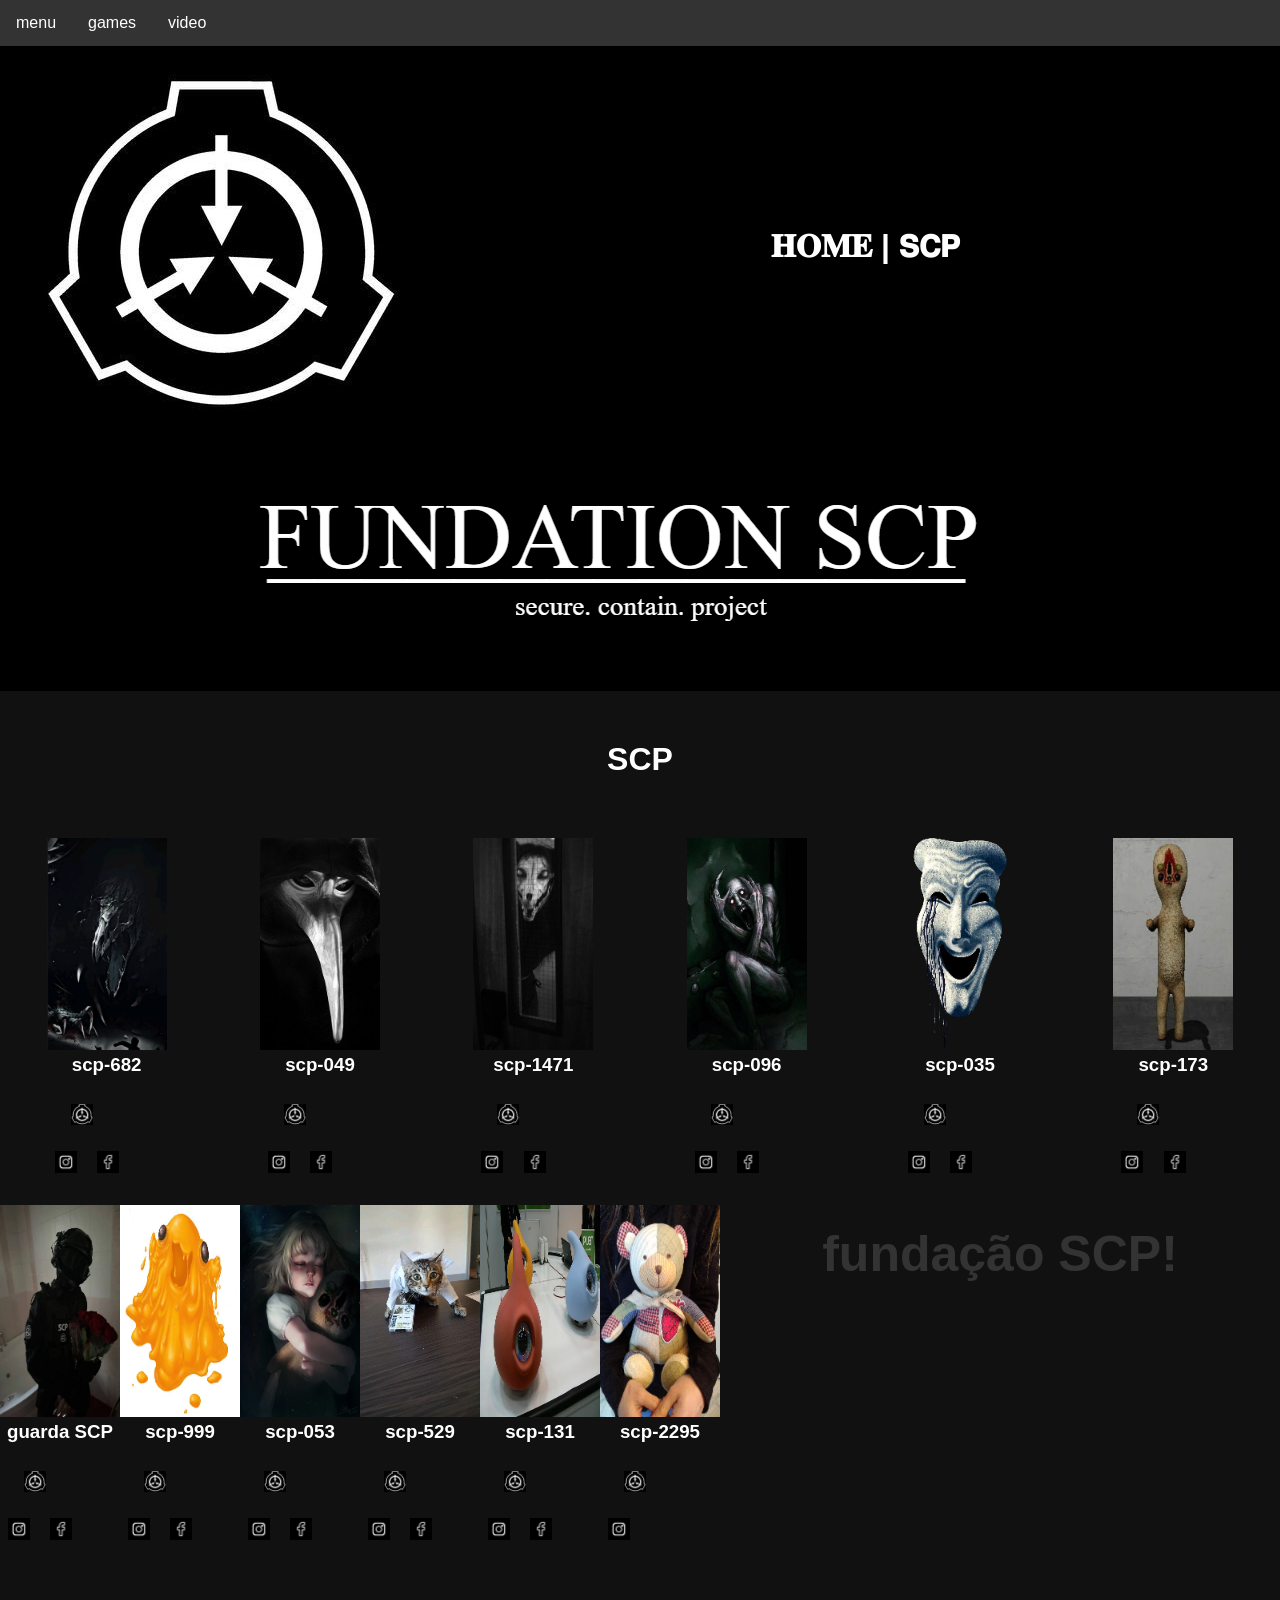
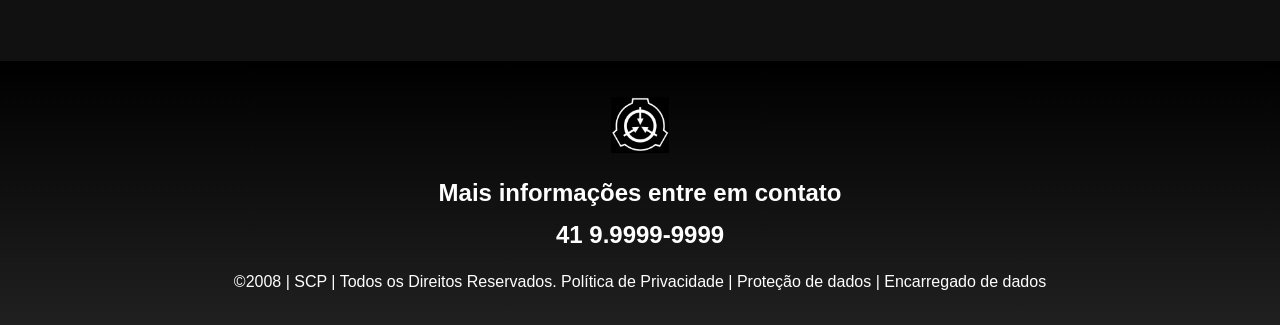
==== commit 92f9ca25: "222222222222" ====
--- a/index.html
+++ b/index.html
@@ -48,14 +48,6 @@
 Escola">
 </div>
 
-<div class="container-video">
-    <h3 class="titulo-video">fundação SCP!</h3>
-
-
-    <iframe width="560" height="315" src="https://www.youtube.com/embed/uKC1v2yq2Dg?si=O0tq8UZgCanzXx1q" title="YouTube video player" frameborder="0" allow="accelerometer; autoplay; clipboard-write; encrypted-media; gyroscope; picture-in-picture; web-share" referrerpolicy="strict-origin-when-cross-origin" allowfullscreen></iframe>
-</div>
-
-
 </header>
 <!--Seção banner 1 é a parte do paragrafo 1 da página-->
 <section class="banner1">
@@ -238,9 +230,14 @@
 <!--para aumentar os alunos copie a div no edidor que corresponda desde a foto
 até os icones abaixo - dúvidas chame o professor-->
 <section class="estudante">
-
-    </div>
+</div>
     
+<div class="container-video">
+    <h3 class="titulo-video">fundação SCP!</h3>
+
+
+    <iframe width="560" height="315" src="https://www.youtube.com/embed/uKC1v2yq2Dg?si=O0tq8UZgCanzXx1q" title="YouTube video player" frameborder="0" allow="accelerometer; autoplay; clipboard-write; encrypted-media; gyroscope; picture-in-picture; web-share" referrerpolicy="strict-origin-when-cross-origin" allowfullscreen></iframe>
+</div>
 
 </section>
 <!--Seção rodapé é a parte final da paragrafo 3 da página-->
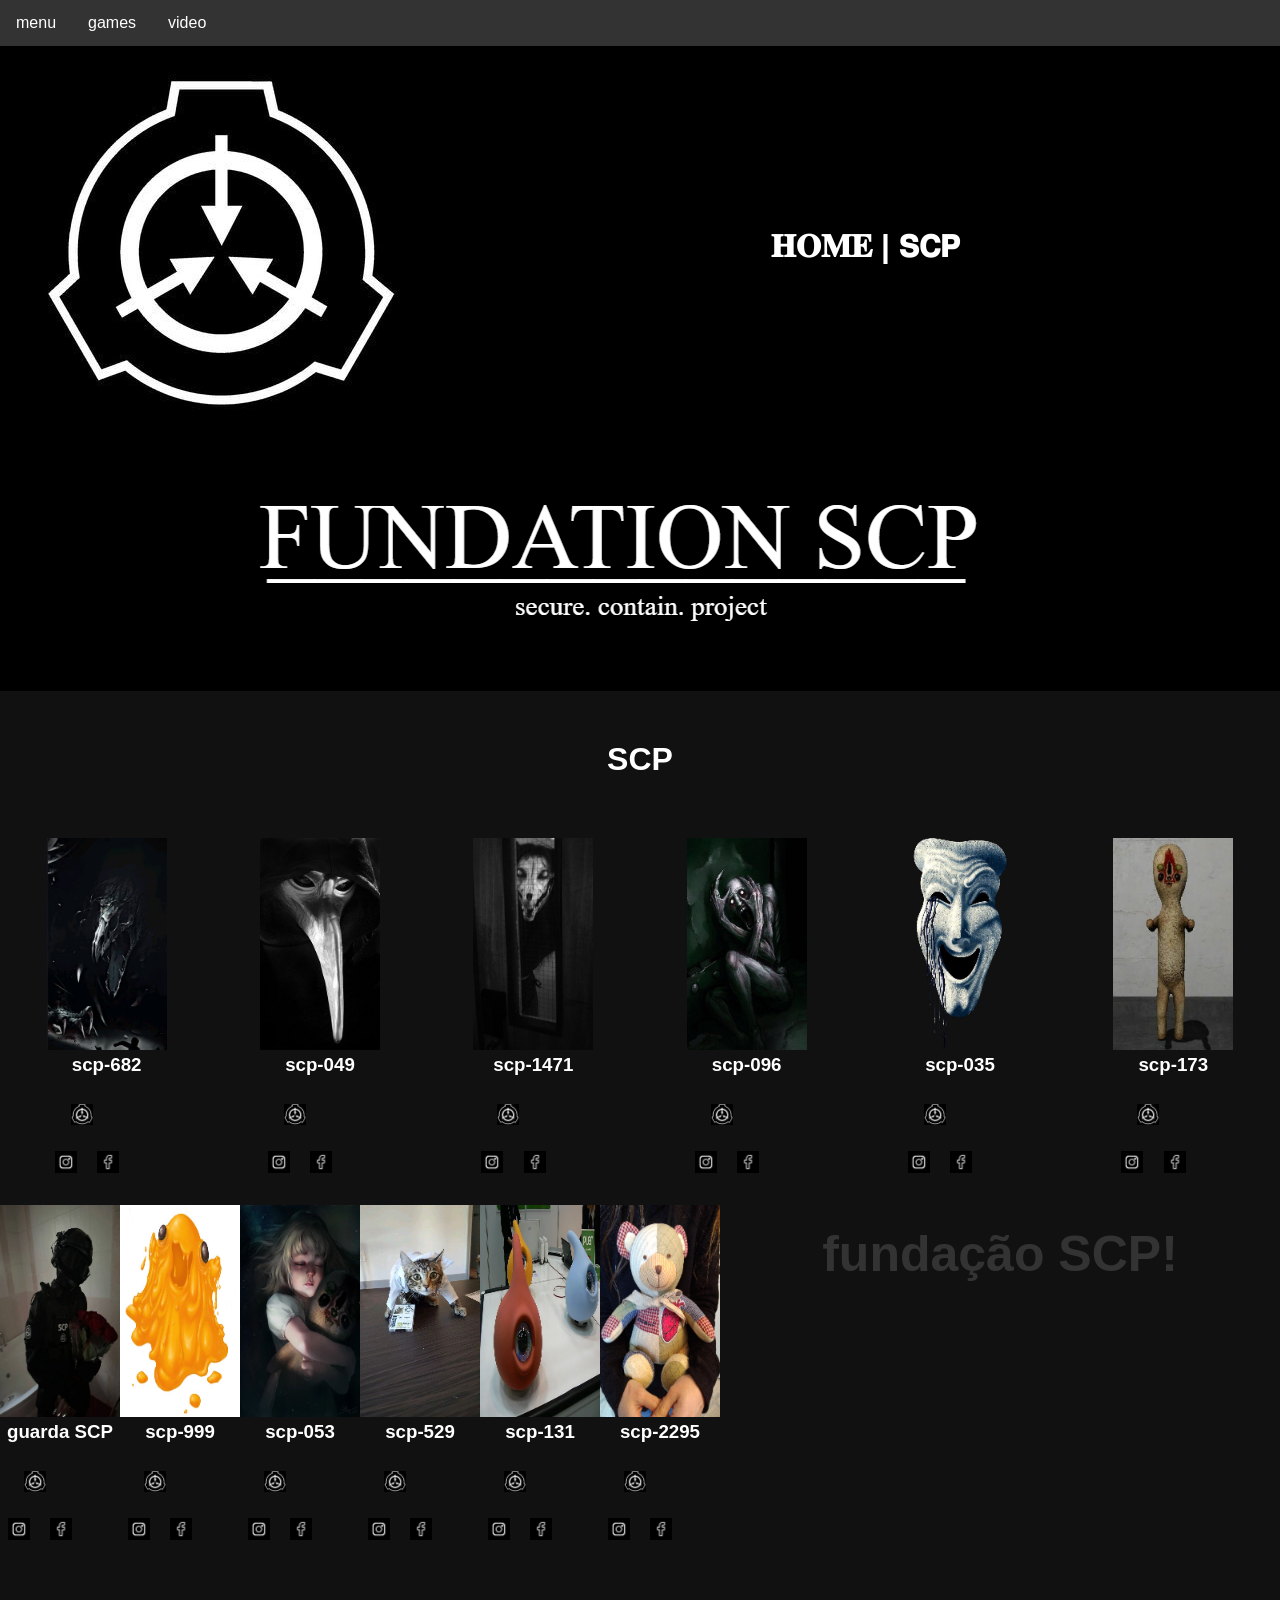
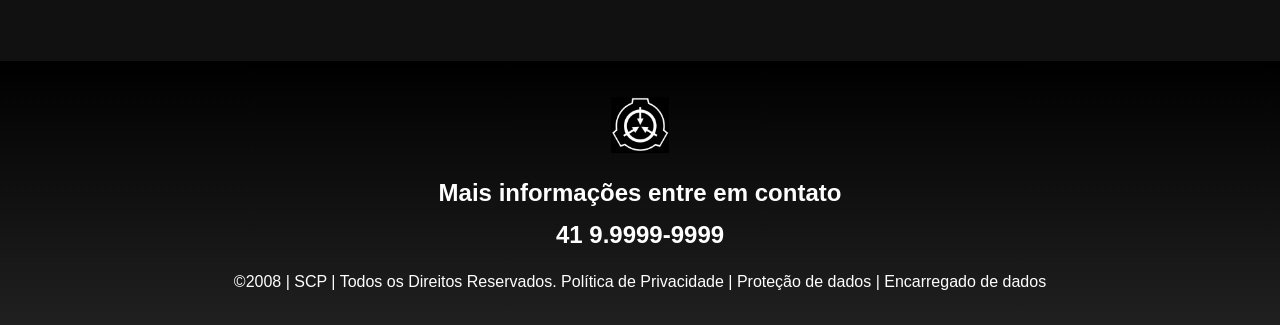
==== commit 6adc4051: "123123123123123123123123" ====
--- a/index.html
+++ b/index.html
@@ -226,6 +226,7 @@
 da escola"></a>
 <img class="estudante-icone" src="instagram.jpeg" alt="Link do
 Instagram"> 
+<img class="estudante-icone" src="facebook.jpeg" alt="Link do Facebook">
 <!--altere em "src="site_school.png" para src"nome da logo em todos abaixo-->
 <!--para aumentar os alunos copie a div no edidor que corresponda desde a foto
 até os icones abaixo - dúvidas chame o professor-->
